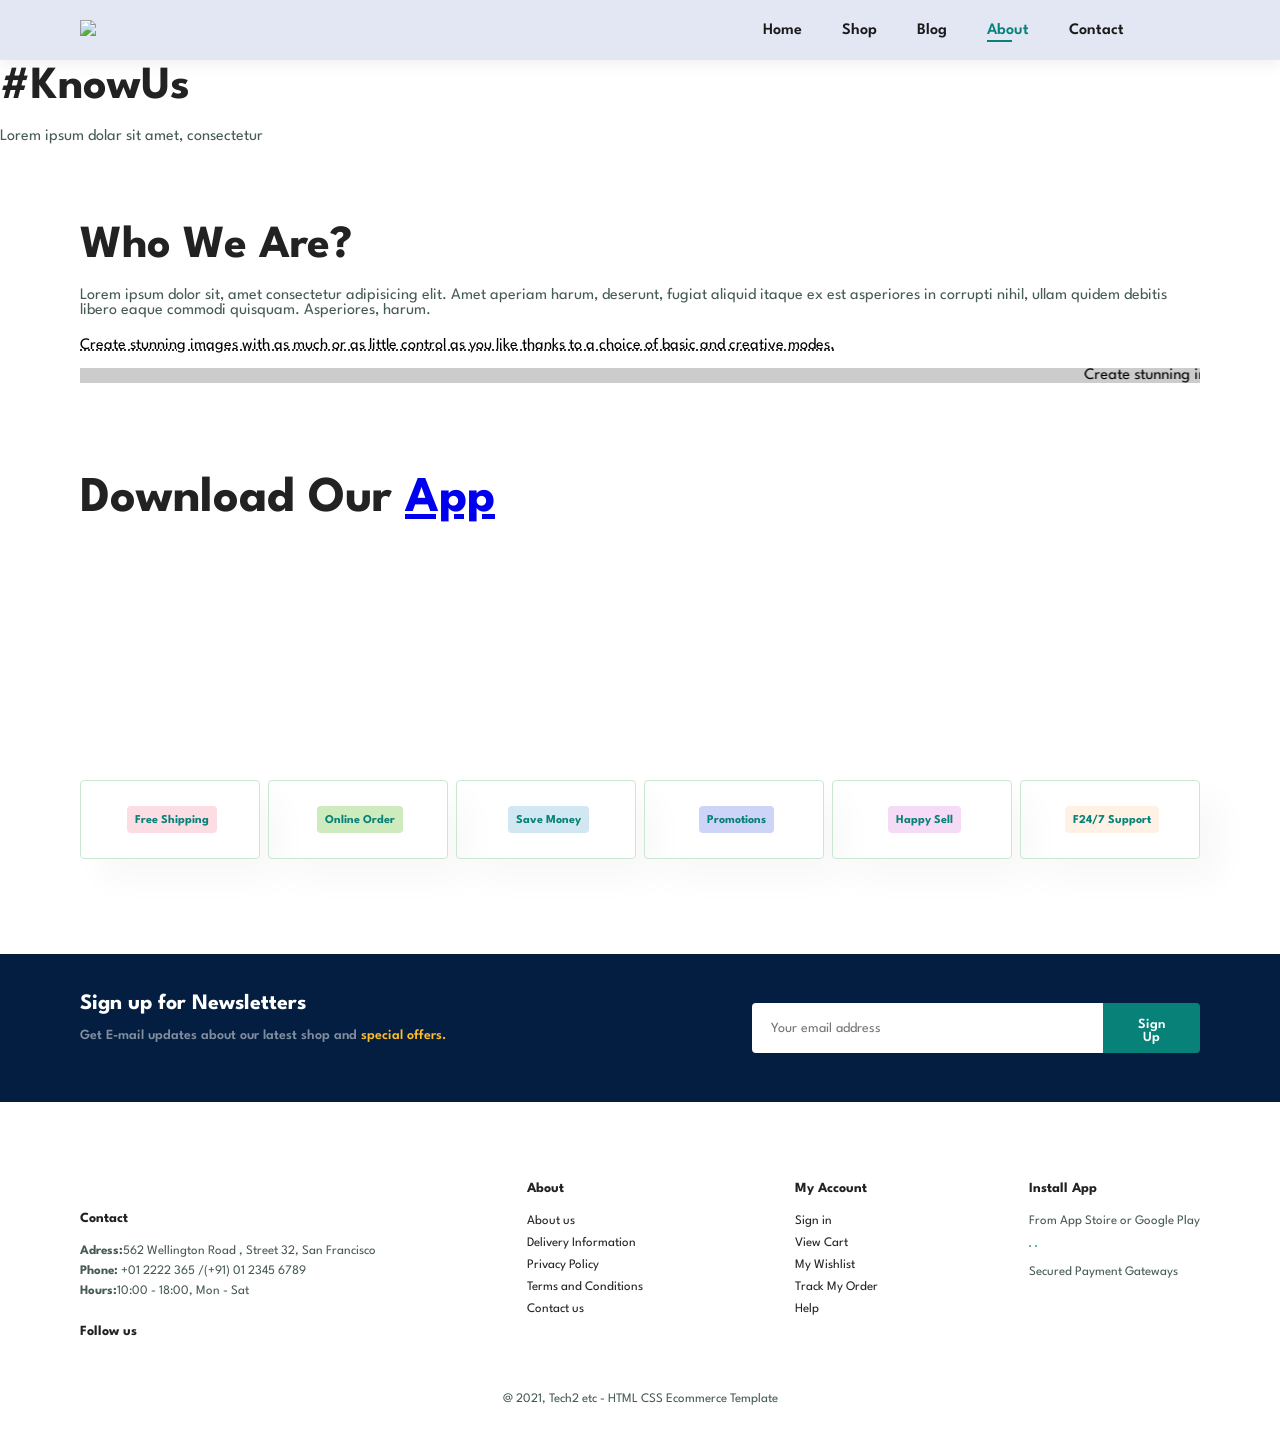
==== about.html @ 5644b1e0 "Add files via upload" ====
<!DOCTYPE html>
<html lang="en">
<head>
    <meta charset="UTF-8">
    <meta http-equiv="X-UA-Compatible" content="IE-edge">
    <meta name="viewport" content="width=device-width, initial-scale=1.0">
    <title>Ecommerce Platform</title>
    <link rel="stylesheet" href="https://use.fontawesome.com/releases/v5.15.4/css/all.css" />
    <link rel="stylesheet" href="style2.css">
</head>
<body>
    
    <section id="header">
        <a href="#"><img src="img/logo.png" class="logo"></a>

        <div>
            <ul id="navbar">
                <li><a href="index2.html">Home</a></li>
                <li><a href="shop.html">Shop</a></li>
                <li><a href="blog.html">Blog</a></li>
                <li><a class="active" href="about.html">About</a></li>
                <li><a href="contact.html">Contact</a></li>
                <li id="lg-bag"><a href="cart.html"><i class="far fa-shopping-bag"></i></a></li>
                <a href="#" id="close"><i class="far fa-times"></i></a>
            </ul>
        </div>

        <div id="mobile">
            <a href="cart.html"><i class="far fa-shopping-bag"></i></a>
            <i id="bar" class="fas fa-outdent"></i>
        </div>

    </section>

    <section id="page-header" class="about-header">
       
        <h2>#KnowUs</h2>
       
        <p>Lorem ipsum dolar sit amet, consectetur</p>
        
    </section>

    <section id="about-head" class="section-p1">
        <img src="img/about/a6.jpg" alt="">
        <div>
            <h2>Who We Are?</h2>
            <p>Lorem ipsum dolor sit, amet consectetur
                 adipisicing elit. Amet aperiam harum, 
                 deserunt, fugiat aliquid itaque ex est 
                 asperiores in corrupti nihil, ullam quidem 
                 debitis libero eaque commodi quisquam. 
                 Asperiores, harum.</p>
            <abbr title="">Create stunning images with as much or as little control as you 
                like thanks to a choice of basic and creative modes.</abbr>     
              <br><br>
              <marquee bgcolor="#ccc" loop="-1" scrollamount="5" width="100%">
                Create stunning images with as much or as little control as you
                 like thanks to a choice of basic and creative modes.
              </marquee>
        </div>
    </section>

    <section id="about-app" class="section-p1">
        <h1>Download Our <a href="#">App</a></h1>
        <div class="video">
            <video autoplay muted loop src="img/about/1.mp4"></video>
        </div>
    </section>

    <section id="feature" class="section-p1">
        <div class="fe-box">
            <img src="img/features/f1.png" alt="">
            <h6>Free Shipping</h6>
        </div>

        <div class="fe-box">
            <img src="img/features/f2.png" alt="">
            <h6>Online Order</h6>
        </div>

        <div class="fe-box">
            <img src="img/features/f3.png" alt="">
            <h6>Save Money</h6>
        </div>

        <div class="fe-box">
            <img src="img/features/f4.png" alt="">
            <h6>Promotions</h6>
        </div>

        <div class="fe-box">
            <img src="img/features/f5.png" alt="">
            <h6>Happy Sell</h6>
        </div>

        <div class="fe-box">
            <img src="img/features/f6.png" alt="">
            <h6>F24/7 Support</h6>
        </div>
    </section>

    <section id="newsletter" class="section-p1 section-m1">
        <div class="newstext">
            <h4>Sign up for Newsletters</h4>
            <p>Get E-mail updates about our latest shop and <span>special offers.</span></p>
        </div>
        <div class="form">
            <input type="text" placeholder="Your email address">
            <button class="normal">Sign Up</button>
        </div>
    </section>

    <footer class="section-p1">
        <div class="col">
            <img class="logo" src="img/logo.png" alt="">
            <h4>Contact</h4>
            <p><strong>Adress:</strong>562 Wellington Road , Street 32, San Francisco</p>  
            <p><strong>Phone:</strong> +01 2222 365 /(+91) 01 2345 6789</p>  
            <p><strong>Hours:</strong>10:00 - 18:00, Mon - Sat</p>
            <div class="follow">
               <h4>Follow us</h4>
               <div class="icon">
                <i class="fab-fa-facebook-f"></i>
                <i class="fab-fa-twitter"></i>
                <i class="fab-fa-instagram"></i>
                <i class="fab-fa-pinterest"></i>
                <i class="fab-fa-youtube"></i>
               </div>
            </div>  
        </div>

        <div class="col">
            <h4>About</h4>
            <a href="#">About us</a>
            <a href="#">Delivery Information</a>
            <a href="#">Privacy Policy</a>
            <a href="#">Terms and Conditions</a>
            <a href="#">Contact us</a>
        </div>

        <div class="col">
            <h4>My Account</h4>
            <a href="#">Sign in</a>
            <a href="#">View Cart</a>
            <a href="#">My Wishlist</a>
            <a href="#">Track My Order</a>
            <a href="#">Help</a>
        </div>

        <div class="col install">
            <h4>Install App</h4>
            <p>From App Stoire or Google Play</p>
            <div class="row">
                <img src="img/pay/app.jpg" alt="">
                <img src="img/pay/play.jpg" alt="">
            </div>
            <p>Secured Payment Gateways</p>
            <img src="img/pay/pay.png" alt="">
        </div>

        <div class="copyright">
            <p>@ 2021, Tech2 etc - HTML CSS Ecommerce Template</p>
        </div>
    </footer>



    <script src="script2.js"></script>
</body>
</html>
---- style2.css ----
@import url('https://fonts.googleapis.com/css2?family=Spartan:wght@100;200;300;400;500;600;700;800;900&display=swap');

*{
    margin: 0;
    padding: 0;
    box-sizing: border-box;
    font-family: 'spartan',sans-serif;
}

h1{
    font-size: 50px;
    line-height: 64px;
    color: #222;
}

h2{
    font-size: 46px;
    line-height: 54px;
    color: #222;
}

h4{
    font-size: 20px;
    color: #222;
}

h6{
    font-weight: 700;
    font-size: 12px;
}

p{
    font-size: 16px;
    color: #465b52;
    margin: 15px 0 20px 0;
}

.section-p1 {
    padding: 40px 80px;
}

.section-m1{
    margin: 40px 0;
}

button.normal{
    font-size: 14px;
    font-weight: 600;
    padding: 15px 30px;
    color: #000;
    background-color: #fff;
    border-radius: 4px;
    cursor: pointer;
    border: none;
    outline: none;
    transition: 0.2s;
}

button.white{
    font-size: 13px;
    font-weight: 600;
    padding: 11px 18px;
    color: #fff;
    background-color: transparent; 
    cursor: pointer;
    border: 1px solid #fff;
    outline: none;
    transition: 0.2s;
}

body{
    width: 100%;
}

#header{
    display: flex;
    align-items: center;
    justify-content: space-between;
    padding: 20px 80px;
    background-color: #E3E6F3;
    box-shadow: 0 5px 15px rgba(0, 0, 0, 0.06);
    z-index: 999;
    position: sticky;
    top: 0;
    left: 0;
}

#navbar{
    display: flex;
    align-items: center;
    justify-content: center;
}

#navbar li{
    list-style: none;
    padding: 0 20px;
    position: relative;
}

#navbar li a{
    text-decoration: none;
    font-size: 16px;
    font-weight: 600;
    color: #1a1a1a;
    transition: 0.3s ease;
}

#navbar li a:hover,
#navbar li a.active{
    color: #088178;
}

#navbar li a.active::after,
#navbar li a:hover::after
{
    content: "";
    width: 30%;
    height: 2px;
    background: #088178;
    position: absolute;
    bottom: -4px;
    left: 20px;
}

#mobile{
    display: none;
    align-items: center;
}

#close{
    display: none;
}


#hero{
    background-image: url("img/hero4.png");
    height: 90vh;
    width: 100%;
    background-size: cover;
    background-position: top 25% right 0;
    padding: 0 80px;
    display: flex;
    flex-direction: column;
    align-items: flex-start;
    justify-content: center;
}

#hero h4{
    padding-bottom: 15px;
}

#hero h1{
    color: #088178;
}

#hero button{
    background-image: url("img/button.png");
    background-color: transparent;
    color: #088178;
    border: 0;
    padding: 14px 80px 14px 65px;
    background-repeat: no-repeat;
    cursor: pointer;
    font-weight: 700;
    font-size: 15px;
}

#feature {
    display: flex;
    align-items: center;
    justify-content: space-between;
    flex-wrap: wrap;
}

#feature .fe-box{
    width: 180px;
    text-align: center;
    padding: 25px 15px;
    box-shadow: 20px 20px 34px rgba(0,0,0,0.03);
    border: 1px solid #cce7d0;
    border-radius: 4px;
    margin: 15px 0;
}

#feature .fe-box:hover{
    box-shadow: 10px 10px 54px rgba(70, 62, 221, 0.1);
}

#feature .fe-box img{
    width: 100%;
    margin-bottom: 10px;
}

#feature .fe-box h6{
    display: inline-block;
    padding: 9px 8px 6px 8px;
    line-height: 1;
    border-radius: 4px;
    color: #088178;
    background-color: #fddde4;
}

#feature .fe-box:nth-child(2) h6{
    background-color: #cdebbc;
}

#feature .fe-box:nth-child(3) h6{
    background-color: #d1e8f2;
}

#feature .fe-box:nth-child(4) h6{
    background-color: #cdd4f8;
}

#feature .fe-box:nth-child(5) h6{
    background-color: #f6dbf6;
}

#feature .fe-box:nth-child(6) h6{
    background-color: #fff2e5;
}

#product1{
    text-align: center;
}

#product1 .pro-container{
    display: flex;
    justify-content: space-between;
    padding-top: 20px;
    flex-wrap: wrap;
}

#product1 .pro{
    width: 23%;
    min-width: 250px;
    padding: 10px 12px;
    border: 1px solid #cce7d0;
    border-radius: 25px;
    cursor: pointer;
    box-shadow: 20px 20px 30px rgba(0, 0, 0, 0.02);
    margin: 15px 0;
    transition: 0.2s ease;
    position: relative;
}

#product1 .pro:hover{
    box-shadow: 20px 20px 30px rgba(0, 0, 0, 0.02);
}

#product1 .pro img{
    width: 100%;
    border-radius: 20px;
}

#product1 .pro .des{
    text-align: start;
    padding: 10px 0;
}

#product1 .pro .des span{
    color: #606063;
    font-size: 12px;
}

#product1 .pro .des h5{
    padding-top: 7px;
    color: #1a1a1a;
    font-size: 14px;
}

#product1 .pro .des i{
    font-size: 12px;
    color: rgb(243, 181, 25);
}

#product1 .pro .des h4{
    padding-top: 7px;
    font-size: 15px;
    font-weight: 700;
    color: #088178;
}

#product1 .pro .cart{
    width: 40px;
    height: 40px;
    line-height: 40px;
    border-radius: 50px;
    background-color: #e8f6ea;
    font-weight: 500;
    color: #088178;
    border: 1px solid #cce7d0;
    position: absolute;
    bottom: 20px;
    right: 10px;
}

#banner{
    display: flex;
    flex-direction: column;
    justify-content: center;
    align-items: center;
    text-align: center;
    background-image: url("img/banner/b2.jpg");
    width: 100%;
    height: 40vh;
    background-size: cover;
    background-position: center;
}

#banner h4{
    color: #fff;
    font-size: 16px;
}

#banner h2{
    color: #fff;
    font-size: 30px;
    padding: 10px 0;
}

#banner h2 span{
    color: #ef3636;
}

#banner button:hover{
    background: #088178;
    color: #fff; 
}

#sm-banner{
    display: flex;
    justify-content: space-between;
    flex-wrap: wrap;
}

#sm-banner .banner-box{
    display: flex;
    flex-direction: column;
    justify-content: center;
    align-items: flex-start;
    background-image: url("img/banner/b17.jpg");
    min-width: 580px;
    height: 50vh;
    background-size: cover;
    background-position: center;
    padding: 30px;
}

#sm-banner .banner-box2{
    background-image: url("img/banner/b10.jpg");
}

#sm-banner h4{
    color: #fff;
    font-size: 20px;
    font-weight: 300;
}

#sm-banner h2{
    color: #fff;
    font-size: 28px;
    font-weight: 800;
}

#sm-banner span{
    color: #fff;
    font-size: 14px;
    font-weight: 500;
    padding-bottom: 15px;
}

#sm-banner .banner-box:hover button{
    background: #088178;
    border: 1px solid #088178;
}

#banner3{
    display: flex;
    justify-content: space-between;
    flex-wrap: wrap;
    padding: 0 80px;
}

#banner3 .banner-box{
    display: flex;
    flex-direction: column;
    justify-content: center;
    align-items: flex-start;
    background-image: url("img/banner/b7.jpg");
    min-width: 30%;
    height: 30vh;
    background-size: cover;
    background-position: center;
    padding: 20px;
    margin-bottom: 20px;
}

#banner3 .banner-box2{
    background-image: url("img/banner/b4.jpg");
}

#banner3 .banner-box3{
    background-image: url("img/banner/b18.jpg");
}

#banner3 h2{
    color: #fff;
    font-weight: 900;
    font-size: 22px;
}

#banner3 h3{
    color: #ec544e;
    font-weight: 800;
    font-size: 15px;
}

#newsletter{
    display: flex;
    justify-content: space-between;
    flex-wrap: wrap;
    align-items: center;
    background-image: url(img/banner/b14.png);
    background-repeat: no-repeat;
    background-position: 20% 30%;
    background-color: #041e42;
}

#newsletter h4{
    font-size: 22px;
    font-weight: 700;
    color: #fff;
}

#newsletter p{
    font-size: 14px;
    font-weight: 600;
    color: #818ea0;
}

#newsletter p span{
    color: #ffbd27;
}

#newsletter .form{
    display: flex;
    width: 40%;
    height: 3.125rem; 
}

#newsletter input{
    height: 3.125rem;
    padding: 0 1.25em;
    font-size: 14px;
    width: 100%;
    border: 1px solid transparent;
    border-radius: 4px;
    outline: none;
    border-top-right-radius: 0;
    border-bottom-right-radius: 0;
}

#newsletter button{
    background-color: #088178;
    color: #fff;
    white-space: no wrap;
    border-top-left-radius: 0;
    border-bottom-left-radius: 0;
}

footer{
    display: flex;
    flex-wrap: wrap;
    justify-content: space-between;
}

footer .col{
    display: flex;
    flex-direction: column;
    align-items: flex-start;
    margin-bottom: 20px;
}

footer .logo{
   margin-bottom: 30px;
}

footer h4{
    font-size: 14px;
    padding-bottom: 20px;
}

footer p{
    font-size: 13px;
    margin: 0 0 8px 0;
}

footer a{
    font-size: 13px;
    text-decoration: none;
    color: #222;
    margin-bottom: 10px;
}

footer .follow{
    margin-top: 20px;
}

footer .follow i{
    color: #465b52;
    padding-right: 4px;
    cursor: pointer;
}

footer .install .row img{
    border: 1px solid#088178;
    border-radius: 6px;
}

footer .install img{
    margin: 10px 0 15px 0;
}

footer .follow i:hover,
footer a:hover{
    color: #088178;
}

footer .copyright{
    width: 100%;
    text-align: center;
}

@media(max-width:799px){
    #navbar {
        display: flex;
        flex-direction: column;
        align-items: flex-start;
        justify-content: flex-start;
        position: fixed;
        top: 0;
        right: -300px;
        height: 100vh;
        width: 300px;
        background-color: #E3E6F3;
        box-shadow: 0 40px 60px rgba(0, 0, 0, 0.1);
        padding: 80px 0 0 10px;
        transition: 0.3s;
    }
#navbar.active{
    right: 0px;
}
#navbar li{
    margin-bottom: 25px;
}
#mobile{
    display: flex;
    align-items: center;
}
#mobile i{
    color: #1a1a1a;
    font-size: 24px;
    padding-left: 20px;
}
#close{
    display: initial;
    position: absolute;
    top: 30px;
    left: 30px;
    color: #ac1f1f;
    font-size: 24px;
}
#lg-bag{
    display: none;
}
#hero{
        height: 70vh;
        padding: 0 80px;
        background-position: top 30% right 30%;
}
}
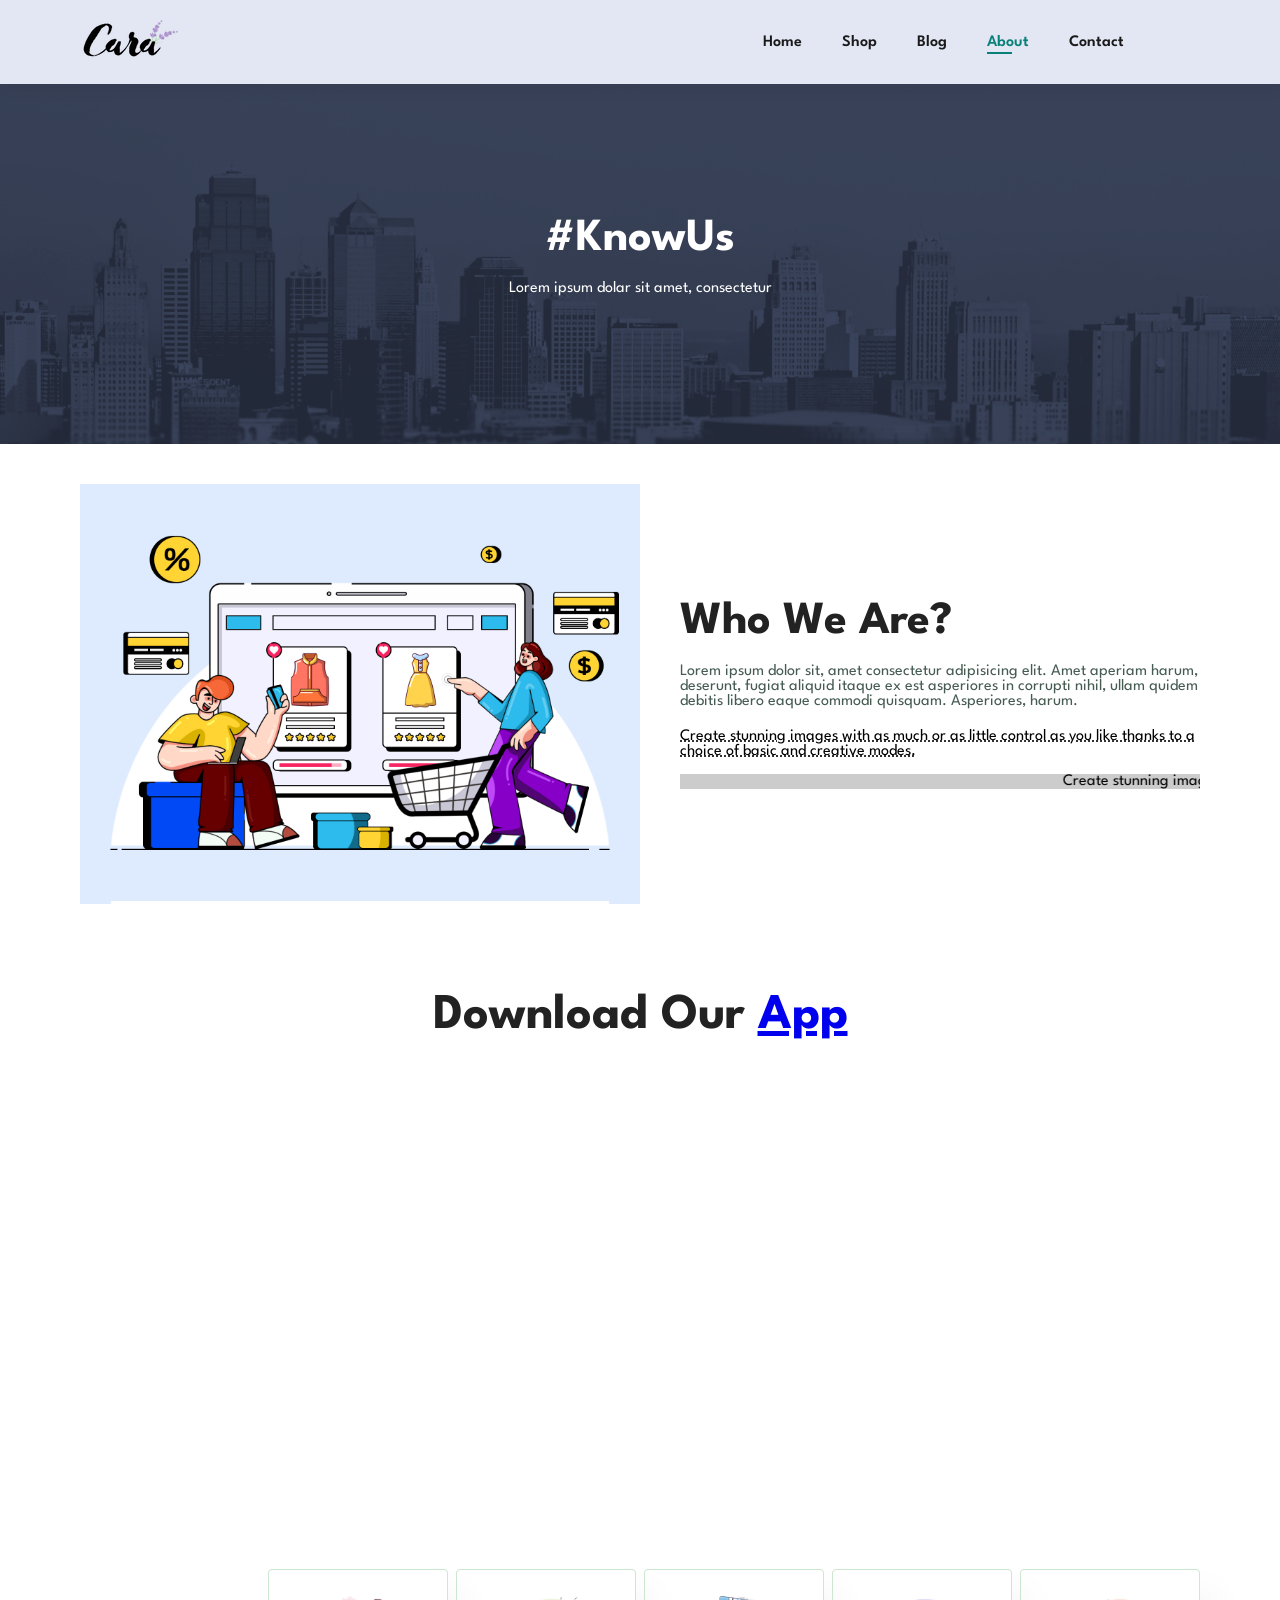
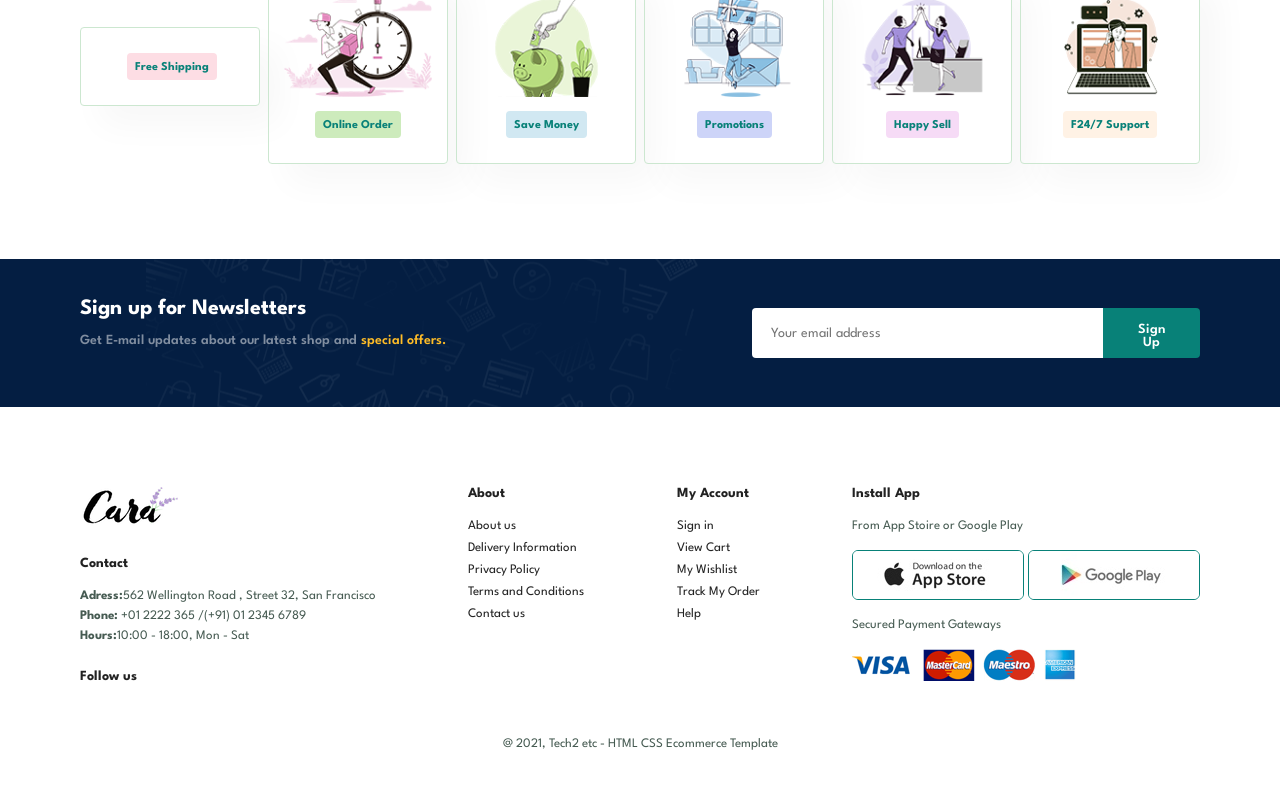
==== commit 220d07aa: "Uploading again" ====
--- a/about.html
+++ b/about.html
@@ -1,170 +1,170 @@
-<!DOCTYPE html>
-<html lang="en">
-<head>
-    <meta charset="UTF-8">
-    <meta http-equiv="X-UA-Compatible" content="IE-edge">
-    <meta name="viewport" content="width=device-width, initial-scale=1.0">
-    <title>Ecommerce Platform</title>
-    <link rel="stylesheet" href="https://use.fontawesome.com/releases/v5.15.4/css/all.css" />
-    <link rel="stylesheet" href="style2.css">
-</head>
-<body>
-    
-    <section id="header">
-        <a href="#"><img src="img/logo.png" class="logo"></a>
-
-        <div>
-            <ul id="navbar">
-                <li><a href="index2.html">Home</a></li>
-                <li><a href="shop.html">Shop</a></li>
-                <li><a href="blog.html">Blog</a></li>
-                <li><a class="active" href="about.html">About</a></li>
-                <li><a href="contact.html">Contact</a></li>
-                <li id="lg-bag"><a href="cart.html"><i class="far fa-shopping-bag"></i></a></li>
-                <a href="#" id="close"><i class="far fa-times"></i></a>
-            </ul>
-        </div>
-
-        <div id="mobile">
-            <a href="cart.html"><i class="far fa-shopping-bag"></i></a>
-            <i id="bar" class="fas fa-outdent"></i>
-        </div>
-
-    </section>
-
-    <section id="page-header" class="about-header">
-       
-        <h2>#KnowUs</h2>
-       
-        <p>Lorem ipsum dolar sit amet, consectetur</p>
-        
-    </section>
-
-    <section id="about-head" class="section-p1">
-        <img src="img/about/a6.jpg" alt="">
-        <div>
-            <h2>Who We Are?</h2>
-            <p>Lorem ipsum dolor sit, amet consectetur
-                 adipisicing elit. Amet aperiam harum, 
-                 deserunt, fugiat aliquid itaque ex est 
-                 asperiores in corrupti nihil, ullam quidem 
-                 debitis libero eaque commodi quisquam. 
-                 Asperiores, harum.</p>
-            <abbr title="">Create stunning images with as much or as little control as you 
-                like thanks to a choice of basic and creative modes.</abbr>     
-              <br><br>
-              <marquee bgcolor="#ccc" loop="-1" scrollamount="5" width="100%">
-                Create stunning images with as much or as little control as you
-                 like thanks to a choice of basic and creative modes.
-              </marquee>
-        </div>
-    </section>
-
-    <section id="about-app" class="section-p1">
-        <h1>Download Our <a href="#">App</a></h1>
-        <div class="video">
-            <video autoplay muted loop src="img/about/1.mp4"></video>
-        </div>
-    </section>
-
-    <section id="feature" class="section-p1">
-        <div class="fe-box">
-            <img src="img/features/f1.png" alt="">
-            <h6>Free Shipping</h6>
-        </div>
-
-        <div class="fe-box">
-            <img src="img/features/f2.png" alt="">
-            <h6>Online Order</h6>
-        </div>
-
-        <div class="fe-box">
-            <img src="img/features/f3.png" alt="">
-            <h6>Save Money</h6>
-        </div>
-
-        <div class="fe-box">
-            <img src="img/features/f4.png" alt="">
-            <h6>Promotions</h6>
-        </div>
-
-        <div class="fe-box">
-            <img src="img/features/f5.png" alt="">
-            <h6>Happy Sell</h6>
-        </div>
-
-        <div class="fe-box">
-            <img src="img/features/f6.png" alt="">
-            <h6>F24/7 Support</h6>
-        </div>
-    </section>
-
-    <section id="newsletter" class="section-p1 section-m1">
-        <div class="newstext">
-            <h4>Sign up for Newsletters</h4>
-            <p>Get E-mail updates about our latest shop and <span>special offers.</span></p>
-        </div>
-        <div class="form">
-            <input type="text" placeholder="Your email address">
-            <button class="normal">Sign Up</button>
-        </div>
-    </section>
-
-    <footer class="section-p1">
-        <div class="col">
-            <img class="logo" src="img/logo.png" alt="">
-            <h4>Contact</h4>
-            <p><strong>Adress:</strong>562 Wellington Road , Street 32, San Francisco</p>  
-            <p><strong>Phone:</strong> +01 2222 365 /(+91) 01 2345 6789</p>  
-            <p><strong>Hours:</strong>10:00 - 18:00, Mon - Sat</p>
-            <div class="follow">
-               <h4>Follow us</h4>
-               <div class="icon">
-                <i class="fab-fa-facebook-f"></i>
-                <i class="fab-fa-twitter"></i>
-                <i class="fab-fa-instagram"></i>
-                <i class="fab-fa-pinterest"></i>
-                <i class="fab-fa-youtube"></i>
-               </div>
-            </div>  
-        </div>
-
-        <div class="col">
-            <h4>About</h4>
-            <a href="#">About us</a>
-            <a href="#">Delivery Information</a>
-            <a href="#">Privacy Policy</a>
-            <a href="#">Terms and Conditions</a>
-            <a href="#">Contact us</a>
-        </div>
-
-        <div class="col">
-            <h4>My Account</h4>
-            <a href="#">Sign in</a>
-            <a href="#">View Cart</a>
-            <a href="#">My Wishlist</a>
-            <a href="#">Track My Order</a>
-            <a href="#">Help</a>
-        </div>
-
-        <div class="col install">
-            <h4>Install App</h4>
-            <p>From App Stoire or Google Play</p>
-            <div class="row">
-                <img src="img/pay/app.jpg" alt="">
-                <img src="img/pay/play.jpg" alt="">
-            </div>
-            <p>Secured Payment Gateways</p>
-            <img src="img/pay/pay.png" alt="">
-        </div>
-
-        <div class="copyright">
-            <p>@ 2021, Tech2 etc - HTML CSS Ecommerce Template</p>
-        </div>
-    </footer>
-
-
-
-    <script src="script2.js"></script>
-</body>
+<!DOCTYPE html>
+<html lang="en">
+<head>
+    <meta charset="UTF-8">
+    <meta http-equiv="X-UA-Compatible" content="IE-edge">
+    <meta name="viewport" content="width=device-width, initial-scale=1.0">
+    <title>Ecommerce Platform</title>
+    <link rel="stylesheet" href="https://use.fontawesome.com/releases/v5.15.4/css/all.css" />
+    <link rel="stylesheet" href="style2.css">
+</head>
+<body>
+    
+    <section id="header">
+        <a href="#"><img src="img/logo.png" class="logo"></a>
+
+        <div>
+            <ul id="navbar">
+                <li><a href="index.html">Home</a></li>
+                <li><a href="shop.html">Shop</a></li>
+                <li><a href="blog.html">Blog</a></li>
+                <li><a class="active" href="about.html">About</a></li>
+                <li><a href="contact.html">Contact</a></li>
+                <li id="lg-bag"><a href="cart.html"><i class="far fa-shopping-bag"></i></a></li>
+                <a href="#" id="close"><i class="far fa-times"></i></a>
+            </ul>
+        </div>
+
+        <div id="mobile">
+            <a href="cart.html"><i class="far fa-shopping-bag"></i></a>
+            <i id="bar" class="fas fa-outdent"></i>
+        </div>
+
+    </section>
+
+    <section id="page-header" class="about-header">
+       
+        <h2>#KnowUs</h2>
+       
+        <p>Lorem ipsum dolar sit amet, consectetur</p>
+        
+    </section>
+
+    <section id="about-head" class="section-p1">
+        <img src="img/a6.jpg" alt="">
+        <div>
+            <h2>Who We Are?</h2>
+            <p>Lorem ipsum dolor sit, amet consectetur
+                 adipisicing elit. Amet aperiam harum, 
+                 deserunt, fugiat aliquid itaque ex est 
+                 asperiores in corrupti nihil, ullam quidem 
+                 debitis libero eaque commodi quisquam. 
+                 Asperiores, harum.</p>
+            <abbr title="">Create stunning images with as much or as little control as you 
+                like thanks to a choice of basic and creative modes.</abbr>     
+              <br><br>
+              <marquee bgcolor="#ccc" loop="-1" scrollamount="5" width="100%">
+                Create stunning images with as much or as little control as you
+                 like thanks to a choice of basic and creative modes.
+              </marquee>
+        </div>
+    </section>
+
+    <section id="about-app" class="section-p1">
+        <h1>Download Our <a href="#">App</a></h1>
+        <div class="video">
+            <video autoplay muted loop src="img/1.mp4"></video>
+        </div>
+    </section>
+
+    <section id="feature" class="section-p1">
+        <div class="fe-box">
+            <img src="img/f1.png" alt="">
+            <h6>Free Shipping</h6>
+        </div>
+
+        <div class="fe-box">
+            <img src="img/f2.png" alt="">
+            <h6>Online Order</h6>
+        </div>
+
+        <div class="fe-box">
+            <img src="img/f3.png" alt="">
+            <h6>Save Money</h6>
+        </div>
+
+        <div class="fe-box">
+            <img src="img/f4.png" alt="">
+            <h6>Promotions</h6>
+        </div>
+
+        <div class="fe-box">
+            <img src="img/f5.png" alt="">
+            <h6>Happy Sell</h6>
+        </div>
+
+        <div class="fe-box">
+            <img src="img/f6.png" alt="">
+            <h6>F24/7 Support</h6>
+        </div>
+    </section>
+
+    <section id="newsletter" class="section-p1 section-m1">
+        <div class="newstext">
+            <h4>Sign up for Newsletters</h4>
+            <p>Get E-mail updates about our latest shop and <span>special offers.</span></p>
+        </div>
+        <div class="form">
+            <input type="text" placeholder="Your email address">
+            <button class="normal">Sign Up</button>
+        </div>
+    </section>
+
+    <footer class="section-p1">
+        <div class="col">
+            <img class="logo" src="img/logo.png" alt="">
+            <h4>Contact</h4>
+            <p><strong>Adress:</strong>562 Wellington Road , Street 32, San Francisco</p>  
+            <p><strong>Phone:</strong> +01 2222 365 /(+91) 01 2345 6789</p>  
+            <p><strong>Hours:</strong>10:00 - 18:00, Mon - Sat</p>
+            <div class="follow">
+               <h4>Follow us</h4>
+               <div class="icon">
+                <i class="fab-fa-facebook-f"></i>
+                <i class="fab-fa-twitter"></i>
+                <i class="fab-fa-instagram"></i>
+                <i class="fab-fa-pinterest"></i>
+                <i class="fab-fa-youtube"></i>
+               </div>
+            </div>  
+        </div>
+
+        <div class="col">
+            <h4>About</h4>
+            <a href="#">About us</a>
+            <a href="#">Delivery Information</a>
+            <a href="#">Privacy Policy</a>
+            <a href="#">Terms and Conditions</a>
+            <a href="#">Contact us</a>
+        </div>
+
+        <div class="col">
+            <h4>My Account</h4>
+            <a href="#">Sign in</a>
+            <a href="#">View Cart</a>
+            <a href="#">My Wishlist</a>
+            <a href="#">Track My Order</a>
+            <a href="#">Help</a>
+        </div>
+
+        <div class="col install">
+            <h4>Install App</h4>
+            <p>From App Stoire or Google Play</p>
+            <div class="row">
+                <img src="img/app.jpg" alt="">
+                <img src="img/play.jpg" alt="">
+            </div>
+            <p>Secured Payment Gateways</p>
+            <img src="img/pay.png" alt="">
+        </div>
+
+        <div class="copyright">
+            <p>@ 2021, Tech2 etc - HTML CSS Ecommerce Template</p>
+        </div>
+    </footer>
+
+
+
+    <script src="script2.js"></script>
+</body>
 </html>
--- a/style2.css
+++ b/style2.css
@@ -1,598 +1,1578 @@
-@import url('https://fonts.googleapis.com/css2?family=Spartan:wght@100;200;300;400;500;600;700;800;900&display=swap');
-
-*{
-    margin: 0;
-    padding: 0;
-    box-sizing: border-box;
-    font-family: 'spartan',sans-serif;
-}
-
-h1{
-    font-size: 50px;
-    line-height: 64px;
-    color: #222;
-}
-
-h2{
-    font-size: 46px;
-    line-height: 54px;
-    color: #222;
-}
-
-h4{
-    font-size: 20px;
-    color: #222;
-}
-
-h6{
-    font-weight: 700;
-    font-size: 12px;
-}
-
-p{
-    font-size: 16px;
-    color: #465b52;
-    margin: 15px 0 20px 0;
-}
-
-.section-p1 {
-    padding: 40px 80px;
-}
-
-.section-m1{
-    margin: 40px 0;
-}
-
-button.normal{
-    font-size: 14px;
-    font-weight: 600;
-    padding: 15px 30px;
-    color: #000;
-    background-color: #fff;
-    border-radius: 4px;
-    cursor: pointer;
-    border: none;
-    outline: none;
-    transition: 0.2s;
-}
-
-button.white{
-    font-size: 13px;
-    font-weight: 600;
-    padding: 11px 18px;
-    color: #fff;
-    background-color: transparent; 
-    cursor: pointer;
-    border: 1px solid #fff;
-    outline: none;
-    transition: 0.2s;
-}
-
-body{
-    width: 100%;
-}
-
-#header{
-    display: flex;
-    align-items: center;
-    justify-content: space-between;
-    padding: 20px 80px;
-    background-color: #E3E6F3;
-    box-shadow: 0 5px 15px rgba(0, 0, 0, 0.06);
-    z-index: 999;
-    position: sticky;
-    top: 0;
-    left: 0;
-}
-
-#navbar{
-    display: flex;
-    align-items: center;
-    justify-content: center;
-}
-
-#navbar li{
-    list-style: none;
-    padding: 0 20px;
-    position: relative;
-}
-
-#navbar li a{
-    text-decoration: none;
-    font-size: 16px;
-    font-weight: 600;
-    color: #1a1a1a;
-    transition: 0.3s ease;
-}
-
-#navbar li a:hover,
-#navbar li a.active{
-    color: #088178;
-}
-
-#navbar li a.active::after,
-#navbar li a:hover::after
-{
-    content: "";
-    width: 30%;
-    height: 2px;
-    background: #088178;
-    position: absolute;
-    bottom: -4px;
-    left: 20px;
-}
-
-#mobile{
-    display: none;
-    align-items: center;
-}
-
-#close{
-    display: none;
-}
-
-
-#hero{
-    background-image: url("img/hero4.png");
-    height: 90vh;
-    width: 100%;
-    background-size: cover;
-    background-position: top 25% right 0;
-    padding: 0 80px;
-    display: flex;
-    flex-direction: column;
-    align-items: flex-start;
-    justify-content: center;
-}
-
-#hero h4{
-    padding-bottom: 15px;
-}
-
-#hero h1{
-    color: #088178;
-}
-
-#hero button{
-    background-image: url("img/button.png");
-    background-color: transparent;
-    color: #088178;
-    border: 0;
-    padding: 14px 80px 14px 65px;
-    background-repeat: no-repeat;
-    cursor: pointer;
-    font-weight: 700;
-    font-size: 15px;
-}
-
-#feature {
-    display: flex;
-    align-items: center;
-    justify-content: space-between;
-    flex-wrap: wrap;
-}
-
-#feature .fe-box{
-    width: 180px;
-    text-align: center;
-    padding: 25px 15px;
-    box-shadow: 20px 20px 34px rgba(0,0,0,0.03);
-    border: 1px solid #cce7d0;
-    border-radius: 4px;
-    margin: 15px 0;
-}
-
-#feature .fe-box:hover{
-    box-shadow: 10px 10px 54px rgba(70, 62, 221, 0.1);
-}
-
-#feature .fe-box img{
-    width: 100%;
-    margin-bottom: 10px;
-}
-
-#feature .fe-box h6{
-    display: inline-block;
-    padding: 9px 8px 6px 8px;
-    line-height: 1;
-    border-radius: 4px;
-    color: #088178;
-    background-color: #fddde4;
-}
-
-#feature .fe-box:nth-child(2) h6{
-    background-color: #cdebbc;
-}
-
-#feature .fe-box:nth-child(3) h6{
-    background-color: #d1e8f2;
-}
-
-#feature .fe-box:nth-child(4) h6{
-    background-color: #cdd4f8;
-}
-
-#feature .fe-box:nth-child(5) h6{
-    background-color: #f6dbf6;
-}
-
-#feature .fe-box:nth-child(6) h6{
-    background-color: #fff2e5;
-}
-
-#product1{
-    text-align: center;
-}
-
-#product1 .pro-container{
-    display: flex;
-    justify-content: space-between;
-    padding-top: 20px;
-    flex-wrap: wrap;
-}
-
-#product1 .pro{
-    width: 23%;
-    min-width: 250px;
-    padding: 10px 12px;
-    border: 1px solid #cce7d0;
-    border-radius: 25px;
-    cursor: pointer;
-    box-shadow: 20px 20px 30px rgba(0, 0, 0, 0.02);
-    margin: 15px 0;
-    transition: 0.2s ease;
-    position: relative;
-}
-
-#product1 .pro:hover{
-    box-shadow: 20px 20px 30px rgba(0, 0, 0, 0.02);
-}
-
-#product1 .pro img{
-    width: 100%;
-    border-radius: 20px;
-}
-
-#product1 .pro .des{
-    text-align: start;
-    padding: 10px 0;
-}
-
-#product1 .pro .des span{
-    color: #606063;
-    font-size: 12px;
-}
-
-#product1 .pro .des h5{
-    padding-top: 7px;
-    color: #1a1a1a;
-    font-size: 14px;
-}
-
-#product1 .pro .des i{
-    font-size: 12px;
-    color: rgb(243, 181, 25);
-}
-
-#product1 .pro .des h4{
-    padding-top: 7px;
-    font-size: 15px;
-    font-weight: 700;
-    color: #088178;
-}
-
-#product1 .pro .cart{
-    width: 40px;
-    height: 40px;
-    line-height: 40px;
-    border-radius: 50px;
-    background-color: #e8f6ea;
-    font-weight: 500;
-    color: #088178;
-    border: 1px solid #cce7d0;
-    position: absolute;
-    bottom: 20px;
-    right: 10px;
-}
-
-#banner{
-    display: flex;
-    flex-direction: column;
-    justify-content: center;
-    align-items: center;
-    text-align: center;
-    background-image: url("img/banner/b2.jpg");
-    width: 100%;
-    height: 40vh;
-    background-size: cover;
-    background-position: center;
-}
-
-#banner h4{
-    color: #fff;
-    font-size: 16px;
-}
-
-#banner h2{
-    color: #fff;
-    font-size: 30px;
-    padding: 10px 0;
-}
-
-#banner h2 span{
-    color: #ef3636;
-}
-
-#banner button:hover{
-    background: #088178;
-    color: #fff; 
-}
-
-#sm-banner{
-    display: flex;
-    justify-content: space-between;
-    flex-wrap: wrap;
-}
-
-#sm-banner .banner-box{
-    display: flex;
-    flex-direction: column;
-    justify-content: center;
-    align-items: flex-start;
-    background-image: url("img/banner/b17.jpg");
-    min-width: 580px;
-    height: 50vh;
-    background-size: cover;
-    background-position: center;
-    padding: 30px;
-}
-
-#sm-banner .banner-box2{
-    background-image: url("img/banner/b10.jpg");
-}
-
-#sm-banner h4{
-    color: #fff;
-    font-size: 20px;
-    font-weight: 300;
-}
-
-#sm-banner h2{
-    color: #fff;
-    font-size: 28px;
-    font-weight: 800;
-}
-
-#sm-banner span{
-    color: #fff;
-    font-size: 14px;
-    font-weight: 500;
-    padding-bottom: 15px;
-}
-
-#sm-banner .banner-box:hover button{
-    background: #088178;
-    border: 1px solid #088178;
-}
-
-#banner3{
-    display: flex;
-    justify-content: space-between;
-    flex-wrap: wrap;
-    padding: 0 80px;
-}
-
-#banner3 .banner-box{
-    display: flex;
-    flex-direction: column;
-    justify-content: center;
-    align-items: flex-start;
-    background-image: url("img/banner/b7.jpg");
-    min-width: 30%;
-    height: 30vh;
-    background-size: cover;
-    background-position: center;
-    padding: 20px;
-    margin-bottom: 20px;
-}
-
-#banner3 .banner-box2{
-    background-image: url("img/banner/b4.jpg");
-}
-
-#banner3 .banner-box3{
-    background-image: url("img/banner/b18.jpg");
-}
-
-#banner3 h2{
-    color: #fff;
-    font-weight: 900;
-    font-size: 22px;
-}
-
-#banner3 h3{
-    color: #ec544e;
-    font-weight: 800;
-    font-size: 15px;
-}
-
-#newsletter{
-    display: flex;
-    justify-content: space-between;
-    flex-wrap: wrap;
-    align-items: center;
-    background-image: url(img/banner/b14.png);
-    background-repeat: no-repeat;
-    background-position: 20% 30%;
-    background-color: #041e42;
-}
-
-#newsletter h4{
-    font-size: 22px;
-    font-weight: 700;
-    color: #fff;
-}
-
-#newsletter p{
-    font-size: 14px;
-    font-weight: 600;
-    color: #818ea0;
-}
-
-#newsletter p span{
-    color: #ffbd27;
-}
-
-#newsletter .form{
-    display: flex;
-    width: 40%;
-    height: 3.125rem; 
-}
-
-#newsletter input{
-    height: 3.125rem;
-    padding: 0 1.25em;
-    font-size: 14px;
-    width: 100%;
-    border: 1px solid transparent;
-    border-radius: 4px;
-    outline: none;
-    border-top-right-radius: 0;
-    border-bottom-right-radius: 0;
-}
-
-#newsletter button{
-    background-color: #088178;
-    color: #fff;
-    white-space: no wrap;
-    border-top-left-radius: 0;
-    border-bottom-left-radius: 0;
-}
-
-footer{
-    display: flex;
-    flex-wrap: wrap;
-    justify-content: space-between;
-}
-
-footer .col{
-    display: flex;
-    flex-direction: column;
-    align-items: flex-start;
-    margin-bottom: 20px;
-}
-
-footer .logo{
-   margin-bottom: 30px;
-}
-
-footer h4{
-    font-size: 14px;
-    padding-bottom: 20px;
-}
-
-footer p{
-    font-size: 13px;
-    margin: 0 0 8px 0;
-}
-
-footer a{
-    font-size: 13px;
-    text-decoration: none;
-    color: #222;
-    margin-bottom: 10px;
-}
-
-footer .follow{
-    margin-top: 20px;
-}
-
-footer .follow i{
-    color: #465b52;
-    padding-right: 4px;
-    cursor: pointer;
-}
-
-footer .install .row img{
-    border: 1px solid#088178;
-    border-radius: 6px;
-}
-
-footer .install img{
-    margin: 10px 0 15px 0;
-}
-
-footer .follow i:hover,
-footer a:hover{
-    color: #088178;
-}
-
-footer .copyright{
-    width: 100%;
-    text-align: center;
-}
-
-@media(max-width:799px){
-    #navbar {
-        display: flex;
-        flex-direction: column;
-        align-items: flex-start;
-        justify-content: flex-start;
-        position: fixed;
-        top: 0;
-        right: -300px;
-        height: 100vh;
-        width: 300px;
-        background-color: #E3E6F3;
-        box-shadow: 0 40px 60px rgba(0, 0, 0, 0.1);
-        padding: 80px 0 0 10px;
-        transition: 0.3s;
-    }
-#navbar.active{
-    right: 0px;
-}
-#navbar li{
-    margin-bottom: 25px;
-}
-#mobile{
-    display: flex;
-    align-items: center;
-}
-#mobile i{
-    color: #1a1a1a;
-    font-size: 24px;
-    padding-left: 20px;
-}
-#close{
-    display: initial;
-    position: absolute;
-    top: 30px;
-    left: 30px;
-    color: #ac1f1f;
-    font-size: 24px;
-}
-#lg-bag{
-    display: none;
-}
-#hero{
-        height: 70vh;
-        padding: 0 80px;
-        background-position: top 30% right 30%;
-}
-}
-
-
-
-
-
-
-
-
-
-
-
-
-
-
-
-
+@import url('https://fonts.googleapis.com/css2?family=Spartan:wght@100;200;300;400;500;600;700;800;900&display=swap');
+
+
+
+*{
+    margin: 0;
+    padding: 0;
+    box-sizing: border-box;
+    font-family: 'spartan',sans-serif;
+}
+
+h1{
+    font-size: 50px;
+    line-height: 64px;
+    color: #222;
+}
+
+h2{
+    font-size: 46px;
+    line-height: 54px;
+    color: #222;
+}
+
+h4{
+    font-size: 20px;
+    color: #222;
+}
+
+h6{
+    font-weight: 700;
+    font-size: 12px;
+}
+
+p{
+    font-size: 16px;
+    color: #465b52;
+    margin: 15px 0 20px 0;
+}
+
+.section-p1 {
+    padding: 40px 80px;
+}
+
+.section-m1{
+    margin: 40px 0;
+}
+
+button.normal{
+    font-size: 14px;
+    font-weight: 600;
+    padding: 15px 30px;
+    color: #000;
+    background-color: #fff;
+    border-radius: 4px;
+    cursor: pointer;
+    border: none;
+    outline: none;
+    transition: 0.2s;
+}
+
+button.white{
+    font-size: 13px;
+    font-weight: 600;
+    padding: 11px 18px;
+    color: #fff;
+    background-color: transparent; 
+    cursor: pointer;
+    border: 1px solid #fff;
+    outline: none;
+    transition: 0.2s;
+}
+
+body{
+    width: 100%;
+}
+
+#header{
+    display: flex;
+    align-items: center;
+    justify-content: space-between;
+    padding: 20px 80px;
+    background-color: #E3E6F3;
+    box-shadow: 0 5px 15px rgba(0, 0, 0, 0.06);
+    z-index: 999;
+    position: sticky;
+    top: 0;
+    left: 0;
+}
+
+#navbar{
+    display: flex;
+    align-items: center;
+    justify-content: center;
+}
+
+#navbar li{
+    list-style: none;
+    padding: 0 20px;
+    position: relative;
+}
+
+#navbar li a{
+    text-decoration: none;
+    font-size: 16px;
+    font-weight: 600;
+    color: #1a1a1a;
+    transition: 0.3s ease;
+}
+
+#navbar li a:hover,
+#navbar li a.active{
+    color: #088178;
+}
+
+#navbar li a.active::after,
+#navbar li a:hover::after
+{
+    content: "";
+    width: 30%;
+    height: 2px;
+    background: #088178;
+    position: absolute;
+    bottom: -4px;
+    left: 20px;
+}
+
+#mobile{
+    display: none;
+    align-items: center;
+}
+
+#close{
+    display: none;
+}
+
+
+#hero{
+    background-image: url("img/hero4.png");
+    height: 90vh;
+    width: 100%;
+    background-size: cover;
+    background-position: top 25% right 0;
+    padding: 0 80px;
+    display: flex;
+    flex-direction: column;
+    align-items: flex-start;
+    justify-content: center;
+}
+
+#hero h4{
+    padding-bottom: 15px;
+}
+
+#hero h1{
+    color: #088178;
+}
+
+#hero button{
+    background-image: url("img/button.png");
+    background-color: transparent;
+    color: #088178;
+    border: 0;
+    padding: 14px 80px 14px 65px;
+    background-repeat: no-repeat;
+    cursor: pointer;
+    font-weight: 700;
+    font-size: 15px;
+}
+
+#feature {
+    display: flex;
+    align-items: center;
+    justify-content: space-between;
+    flex-wrap: wrap;
+}
+
+#feature .fe-box{
+    width: 180px;
+    text-align: center;
+    padding: 25px 15px;
+    box-shadow: 20px 20px 34px rgba(0,0,0,0.03);
+    border: 1px solid #cce7d0;
+    border-radius: 4px;
+    margin: 15px 0;
+}
+
+#feature .fe-box:hover{
+    box-shadow: 10px 10px 54px rgba(70, 62, 221, 0.1);
+}
+
+#feature .fe-box img{
+    width: 100%;
+    margin-bottom: 10px;
+}
+
+#feature .fe-box h6{
+    display: inline-block;
+    padding: 9px 8px 6px 8px;
+    line-height: 1;
+    border-radius: 4px;
+    color: #088178;
+    background-color: #fddde4;
+}
+
+#feature .fe-box:nth-child(2) h6{
+    background-color: #cdebbc;
+}
+
+#feature .fe-box:nth-child(3) h6{
+    background-color: #d1e8f2;
+}
+
+#feature .fe-box:nth-child(4) h6{
+    background-color: #cdd4f8;
+}
+
+#feature .fe-box:nth-child(5) h6{
+    background-color: #f6dbf6;
+}
+
+#feature .fe-box:nth-child(6) h6{
+    background-color: #fff2e5;
+}
+
+#product1{
+    text-align: center;
+}
+
+#product1 .pro-container{
+    display: flex;
+    justify-content: space-between;
+    padding-top: 20px;
+    flex-wrap: wrap;
+}
+
+#product1 .pro{
+    width: 23%;
+    min-width: 250px;
+    padding: 10px 12px;
+    border: 1px solid #cce7d0;
+    border-radius: 25px;
+    cursor: pointer;
+    box-shadow: 20px 20px 30px rgba(0, 0, 0, 0.02);
+    margin: 15px 0;
+    transition: 0.2s ease;
+    position: relative;
+}
+
+#product1 .pro:hover{
+    box-shadow: 20px 20px 30px rgba(0, 0, 0, 0.02);
+}
+
+#product1 .pro img{
+    width: 100%;
+    border-radius: 20px;
+}
+
+#product1 .pro .des{
+    text-align: start;
+    padding: 10px 0;
+}
+
+#product1 .pro .des span{
+    color: #606063;
+    font-size: 12px;
+}
+
+#product1 .pro .des h5{
+    padding-top: 7px;
+    color: #1a1a1a;
+    font-size: 14px;
+}
+
+#product1 .pro .des i{
+    font-size: 12px;
+    color: rgb(243, 181, 25);
+}
+
+#product1 .pro .des h4{
+    padding-top: 7px;
+    font-size: 15px;
+    font-weight: 700;
+    color: #088178;
+}
+
+#product1 .pro .cart{
+    width: 40px;
+    height: 40px;
+    line-height: 40px;
+    border-radius: 50px;
+    background-color: #e8f6ea;
+    font-weight: 500;
+    color: #088178;
+    border: 1px solid #cce7d0;
+    position: absolute;
+    bottom: 20px;
+    right: 10px;
+}
+
+#banner{
+    display: flex;
+    flex-direction: column;
+    justify-content: center;
+    align-items: center;
+    text-align: center;
+    background-image: url("img/b2.jpg");
+    width: 100%;
+    height: 40vh;
+    background-size: cover;
+    background-position: center;
+}
+
+#banner h4{
+    color: #fff;
+    font-size: 16px;
+}
+
+#banner h2{
+    color: #fff;
+    font-size: 30px;
+    padding: 10px 0;
+}
+
+#banner h2 span{
+    color: #ef3636;
+}
+
+#banner button:hover{
+    background: #088178;
+    color: #fff; 
+}
+
+#sm-banner{
+    display: flex;
+    justify-content: space-between;
+    flex-wrap: wrap;
+}
+
+#sm-banner .banner-box{
+    display: flex;
+    flex-direction: column;
+    justify-content: center;
+    align-items: flex-start;
+    background-image: url("img/b17.jpg");
+    min-width: 580px;
+    height: 50vh;
+    background-size: cover;
+    background-position: center;
+    padding: 30px;
+}
+
+#sm-banner .banner-box2{
+    background-image: url("img/b10.jpg");
+}
+
+#sm-banner h4{
+    color: #fff;
+    font-size: 20px;
+    font-weight: 300;
+}
+
+#sm-banner h2{
+    color: #fff;
+    font-size: 28px;
+    font-weight: 800;
+}
+
+#sm-banner span{
+    color: #fff;
+    font-size: 14px;
+    font-weight: 500;
+    padding-bottom: 15px;
+}
+
+#sm-banner .banner-box:hover button{
+    background: #088178;
+    border: 1px solid #088178;
+}
+
+#banner3{
+    display: flex;
+    justify-content: space-between;
+    flex-wrap: wrap;
+    padding: 0 80px;
+}
+
+#banner3 .banner-box{
+    display: flex;
+    flex-direction: column;
+    justify-content: center;
+    align-items: flex-start;
+    background-image: url("img/b7.jpg");
+    min-width: 30%;
+    height: 30vh;
+    background-size: cover;
+    background-position: center;
+    padding: 20px;
+    margin-bottom: 20px;
+}
+
+#banner3 .banner-box2{
+    background-image: url("img/b4.jpg");
+}
+
+#banner3 .banner-box3{
+    background-image: url("img/b18.jpg");
+}
+
+#banner3 h2{
+    color: #fff;
+    font-weight: 900;
+    font-size: 22px;
+}
+
+#banner3 h3{
+    color: #ec544e;
+    font-weight: 800;
+    font-size: 15px;
+}
+
+#newsletter{
+    display: flex;
+    justify-content: space-between;
+    flex-wrap: wrap;
+    align-items: center;
+    background-image: url(img/b14.png);
+    background-repeat: no-repeat;
+    background-position: 20% 30%;
+    background-color: #041e42;
+}
+
+#newsletter h4{
+    font-size: 22px;
+    font-weight: 700;
+    color: #fff;
+}
+
+#newsletter p{
+    font-size: 14px;
+    font-weight: 600;
+    color: #818ea0;
+}
+
+#newsletter p span{
+    color: #ffbd27;
+}
+
+#newsletter .form{
+    display: flex;
+    width: 40%;
+    height: 3.125rem; 
+}
+
+#newsletter input{
+    height: 3.125rem;
+    padding: 0 1.25em;
+    font-size: 14px;
+    width: 100%;
+    border: 1px solid transparent;
+    border-radius: 4px;
+    outline: none;
+    border-top-right-radius: 0;
+    border-bottom-right-radius: 0;
+}
+
+#newsletter button{
+    background-color: #088178;
+    color: #fff;
+    white-space: no wrap;
+    border-top-left-radius: 0;
+    border-bottom-left-radius: 0;
+}
+
+footer{
+    display: flex;
+    flex-wrap: wrap;
+    justify-content: space-between;
+}
+
+footer .col{
+    display: flex;
+    flex-direction: column;
+    align-items: flex-start;
+    margin-bottom: 20px;
+}
+
+footer .logo{
+   margin-bottom: 30px;
+}
+
+footer h4{
+    font-size: 14px;
+    padding-bottom: 20px;
+}
+
+footer p{
+    font-size: 13px;
+    margin: 0 0 8px 0;
+}
+
+footer a{
+    font-size: 13px;
+    text-decoration: none;
+    color: #222;
+    margin-bottom: 10px;
+}
+
+footer .follow{
+    margin-top: 20px;
+}
+
+footer .follow i{
+    color: #465b52;
+    padding-right: 4px;
+    cursor: pointer;
+}
+
+footer .install .row img{
+    border: 1px solid#088178;
+    border-radius: 6px;
+}
+
+footer .install img{
+    margin: 10px 0 15px 0;
+}
+
+footer .follow i:hover,
+footer a:hover{
+    color: #088178;
+}
+
+footer .copyright{
+    width: 100%;
+    text-align: center;
+}
+
+#page-header{
+    background-image: url(img/b1.jpg);
+    width: 100%;
+    height: 40vh;
+    background-size: cover;
+    display: flex;
+    justify-content: center;
+    text-align: center;
+    flex-direction: column;
+    padding: 14px;
+}
+
+#page-header h2,
+#page-header p
+{
+    color: #fff;
+}
+
+#pagination {
+    text-align: center;
+}
+
+#pagination a{
+    text-decoration: none;
+    background-color: #088178;
+    padding: 15px 20px;
+    border-radius: 4px;
+    color: #fff;
+    font-weight: 600;
+}
+
+#pagination a i {
+    font-size: 16px;
+    font-weight: 600;
+}
+
+#page-header.blog-header{
+    background-image: url(img/b19.jpg);
+}
+
+#blog {
+    padding: 150px 150px 0 150px;
+}
+
+#blog .blog-box{
+    display: flex;
+    align-items: center;
+    width: 100%;
+    position: relative;
+    padding-bottom: 90px;
+}
+
+#blog .blog-img{
+    width: 50%;
+    margin-right: 40px;
+}
+
+#blog img{
+    width: 100%;
+    height: 300px;
+    object-fit: cover;
+}
+
+#blog .blog-details{
+    width: 50%;
+}
+
+#blog .blog-details a{
+    text-decoration: none;
+    font-size: 11px;
+    color: #000;
+    font-weight: 700;
+    position: relative;
+    transition: 0.3s;
+}
+
+#blog .blog-details a::after{
+    content: "";
+    width: 50px;
+    height: 1px;
+    background-color: #000;
+    position: absolute;
+    top: 4px;
+    right: -60px;
+}
+
+#blog .blog-details a:hover{
+    color: #088178;
+}
+
+#blog .blog-details a:hover::after{
+    background-color: #088178;
+}
+
+#blog .blog-box h1{
+    position: absolute;
+    top: -40px;
+    left: 0;
+    font-size: 70px;
+    font-weight: 700;
+    color: #c9cbce;
+    z-index: -9;
+}
+
+
+
+
+
+
+
+#prodetails{
+    display: flex;
+    margin-top: 20px;
+}
+
+#prodetails .single-pro-image{
+    width: 40%;
+    margin-right: 50px;
+}
+
+.small-img-group{
+    display: flex;
+    justify-content: space-between;
+}
+
+.small-img-col{
+    flex-basis: 24%;
+    cursor: pointer;
+}
+
+#prodetails .single-pro-details{
+    width: 50%;
+    padding-top: 30px;
+}
+
+#prodetails .single-pro-details h4{
+    padding: 40px 0 20px 0;
+}
+
+#prodetails .single-pro-details h2{
+    padding: 26px;
+}
+
+#prodetails .single-pro-details select{
+    display: block;
+    padding: 5px 10px;
+    margin-bottom: 10px;
+}
+
+#prodetails .single-pro-details input{
+    width: 50px;
+    height: 47px;
+    padding-left: 10px;
+    font-size: 16px;
+    margin-right: 10px;
+}
+
+#prodetails .single-pro-details input:focus{
+    outline: none;
+}
+
+#prodetails .single-pro-details button{
+    background-color: #088178;
+    color: #fff;
+}
+
+#prodetails .single-pro-details{
+    padding: 40px 0 20px 0;
+}
+
+#prodetails .single-pro-details span{
+    line-height: 25px;
+}
+
+
+#page-header.about-header{
+    background-image: url(img/banner.png);
+}
+
+#about-head{
+    display: flex;
+    align-items: center;
+}
+
+#about-head img{
+    width: 50%;
+    height: auto;
+}
+
+#about-head div{
+    padding-left: 40px;
+}
+
+#about-app{
+    text-align: center;
+}
+
+#about-app .video{
+    width: 70%;
+    height: 100%;
+    margin: 30px auto 0 auto;
+}
+
+#about-app .video video{
+    width: 100%;
+    height: 100%;
+    border-radius: 20px;
+}
+
+
+
+
+
+#contact-details{
+    display: flex;
+    align-items: center;
+    justify-content: space-between;
+}
+
+#contact-details .details{
+    width: 40%;
+}
+
+#contact-details .details span,
+#form-details form span
+{
+    font-size: 12px;
+}
+
+#contact-details .details h2
+#form-details form h2
+{
+    font-size: 26px;
+    line-height: 35px;
+    padding: 20px 0;
+}
+
+#contact-details .details h3{
+    font-size: 16px;
+    padding-bottom: 15px;
+}
+
+#contact-details .details li{
+    list-style: none;
+    display: flex;
+    padding: 10px 0;
+}
+
+#contact-details .details i{
+    font-size: 14px;
+    padding-right: 22px;
+}
+
+#contact-details .details li p{
+    margin: 0;
+    font-size: 14px;
+}
+
+#contact-details .map{
+    width: 55%;
+    height: 400px;
+}
+
+#contact-details .map iframe{
+    width: 100%;
+    height: 100%;
+}
+
+#form-details{
+    display: flex;
+    justify-content: space-between;
+    margin: 30px;
+    padding: 80px;
+    border: 1px solid #e1e1e1;
+
+}
+
+
+#form-details form{
+    width: 65%;
+    display: flex;
+    flex-direction: column;
+    align-items: flex-start;
+}
+
+#form-details form input,
+#form-details form textarea
+{
+    width: 100%;
+    padding: 12px 15px;
+    outline: none;
+    margin-bottom: 20px;
+    border: 1px  solid #e1e1e1;
+}
+
+#form-details form button{
+    background-color: #088178;
+    color: #fff;
+}
+
+#form-details .people div{
+    padding-bottom: 25px;
+    display: flex;
+    align-items: flex-start;
+}
+
+#form-details .people div img{
+    width: 65px;
+    height: 65px;
+    object-fit: cover;
+    margin-right: 15px;
+}
+
+#form-details .people div p{
+    margin: 0;
+    font-size: 13px;
+    line-height: 25px;
+}
+
+#form-details .people div p span{
+    display: block;
+    font-size: 16px;
+    font-weight: 600;
+    color: #000;
+}
+
+
+
+#cart table{
+    width: 100%;
+    border-collapse: collapse;
+    table-layout: fixed;
+    white-space: nowrap;
+}
+
+#cart table img{
+    width: 70px;
+}
+
+#cart table td:nth-child(1) {
+    width: 100px;
+    text-align: center;
+}
+
+#cart table td:nth-child(2) {
+    width: 150px;
+    text-align: center;
+}
+
+#cart table td:nth-child(3) {
+    width: 250px;
+    text-align: center;
+}
+
+#cart table td:nth-child(4),
+#cart table td:nth-child(5),
+#cart table td:nth-child(6)
+ {
+    width: 150px;
+    text-align: center;
+}
+
+#cart table td:nth-child(5) input{
+    width: 70px;
+    padding: 10px 5px 10px 15px;
+}
+
+#cart table thread{
+    border: 1px solid #e2e9e1;
+    border-left: none;
+    border-right: none;
+}
+
+#cart table thread td{
+    font-weight: 700;
+    text-transform: uppercase;
+    font-size: 13px;
+    padding: 18px 0;
+}
+
+#cart table tbody tr td{
+    padding-top: 15px;
+}
+
+#cart table tbody td{
+    font-size: 13px;
+}
+
+#cart-add{
+    display: flex;
+    flex-wrap: wrap;
+    justify-content: space-between;
+}
+
+#coupon{
+    width: 50%;
+    margin-bottom: 30px;
+}
+
+#coupon h3,
+#subtotal h3
+{
+    padding-bottom: 15px;
+}
+
+#coupon input{
+    padding: 10px 20px;
+    outline: none;
+    width: 60%;
+    margin-right: 10px;
+    border: 1px solid #e2e9e1;
+}
+
+#coupon button,
+#subtotal button
+{
+    background-color: #088178;
+    color: #fff;
+    padding: 12px 20px;
+}
+
+#subtotal{
+    width: 50%;
+    margin-bottom: 30px;
+    border: 1px solid #e2e9e1;
+    padding: 30px;   
+}
+
+#subtotal table{
+    border-collapse: collapse;
+    width: 100%;
+    margin-bottom: 20px;
+}
+
+#subtotal table td{
+    width: 50%;
+    border: 1px solid #e2e9e1;
+    padding: 10px;
+    font-size: 13px;
+}
+
+    
+:root {
+  --bg-color: #ffffff;
+  --text-color: #000000;
+}
+
+body {
+  background-color: var(--bg-color);
+  color: var(--text-color);
+}
+
+body.light-mode {
+  --bg-color: #ffffff;
+  --text-color: #000000;
+}
+
+body.dark-mode {
+  --bg-color: #000000;
+  --text-color: #ffffff;
+}
+
+body.blue-mode {
+  --bg-color: #e0f7fa;
+  --text-color: #006064;
+}
+
+body.green-mode {
+  --bg-color: #e8f5e9;
+  --text-color: #2e7d32;
+}
+
+
+:root {
+    --bg-color: #ffffff;
+    --text-color: #000000;
+  }
+  
+  body {
+    background-color: var(--bg-color);
+    color: var(--text-color);
+  }
+  
+  body.light-mode {
+    --bg-color: #ffffff;
+    --text-color: #000000;
+  }
+  
+  body.dark-mode {
+    --bg-color: #000000;
+    --text-color: #ffffff;
+  }
+  
+  body.blue-mode {
+    --bg-color: #e0f7fa;
+    --text-color: #006064;
+  }
+  
+  body.green-mode {
+    --bg-color: #e8f5e9;
+    --text-color: #2e7d32;
+  }
+  
+
+
+
+@media(max-width:799px){
+    .section-p1 {
+        padding: 40px 40px;
+    }
+    #navbar {
+        display: flex;
+        flex-direction: column;
+        align-items: flex-start;
+        justify-content: flex-start;
+        position: fixed;
+        top: 0;
+        right: -300px;
+        height: 100vh;
+        width: 300px;
+        background-color: #E3E6F3;
+        box-shadow: 0 40px 60px rgba(0, 0, 0, 0.1);
+        padding: 80px 0 0 10px;
+        transition: 0.3s;
+    }
+#navbar.active{
+    right: 0px;
+}
+#navbar li{
+    margin-bottom: 25px;
+}
+#mobile{
+    display: flex;
+    align-items: center;
+}
+#mobile i{
+    color: #1a1a1a;
+    font-size: 24px;
+    padding-left: 20px;
+}
+#close{
+    display: initial;
+    position: absolute;
+    top: 30px;
+    left: 30px;
+    color: #ac1f1f;
+    font-size: 24px;
+}
+#lg-bag{
+    display: none;
+}
+#hero{
+        height: 70vh;
+        padding: 0 80px;
+        background-position: top 30% right 30%;
+}
+
+#feature {
+    justify-content: center;
+}
+#feature .fe-box {
+    margin: 15px 15px ;
+}
+#product1 .pro-container {
+    justify-content: center;
+}
+#product1 .pro {
+    margin: 15px ;
+}
+#banner {
+    height: 20vh;
+}
+#sm-banner .banner-box {
+    
+    min-width: 100%;
+    height: 30vh;
+}
+#banner3 {
+    padding: 0 40px;
+}
+#banner3 .banner-box {
+    width: 28%;
+}
+#newsletter .form {
+    width: 70%;
+}
+
+#form-details {  
+    padding: 40px;
+}
+#form-details form {
+    width: 50%;
+}
+
+#page-header.about-header {
+    background-image: url(img/banner.png);
+    height: 310px;
+}
+
+
+}
+
+@media(max-width:850px){
+    .section-p1 {
+        padding: 40px 40px;
+    }
+    #navbar {
+        display: flex;
+        flex-direction: column;
+        align-items: flex-start;
+        justify-content: flex-start;
+        position: fixed;
+        top: 0;
+        right: -300px;
+        height: 100vh;
+        width: 300px;
+        background-color: #E3E6F3;
+        box-shadow: 0 40px 60px rgba(0, 0, 0, 0.1);
+        padding: 80px 0 0 10px;
+        transition: 0.3s;
+    }
+#navbar.active{
+    right: 0px;
+}
+#navbar li{
+    margin-bottom: 25px;
+}
+#mobile{
+    display: flex;
+    align-items: center;
+}
+#mobile i{
+    color: #1a1a1a;
+    font-size: 24px;
+    padding-left: 20px;
+}
+#close{
+    display: initial;
+    position: absolute;
+    top: 30px;
+    left: 30px;
+    color: #ac1f1f;
+    font-size: 24px;
+}
+#lg-bag{
+    display: none;
+}
+#hero{
+        height: 70vh;
+        padding: 0 80px;
+        background-position: top 30% right 30%;
+}
+
+#feature {
+    justify-content: center;
+}
+#feature .fe-box {
+    margin: 15px 15px ;
+}
+#product1 .pro-container {
+    justify-content: center;
+}
+#product1 .pro {
+    margin: 15px ;
+}
+#banner {
+    height: 20vh;
+}
+#sm-banner .banner-box {
+    
+    min-width: 100%;
+    height: 30vh;
+}
+#banner3 {
+    padding: 0 40px;
+}
+#banner3 .banner-box {
+    width: 28%;
+}
+#newsletter .form {
+    width: 70%;
+}
+
+#form-details {  
+    padding: 40px;
+}
+#form-details form {
+    width: 50%;
+}
+#page-header.about-header {
+    background-image: url(img/banner.png);
+    height: 280px;
+}
+
+}
+
+@media(max-width:1050px){
+    .section-p1 {
+        padding: 40px 40px;
+    }
+    #navbar {
+        display: flex;
+        flex-direction: column;
+        align-items: flex-start;
+        justify-content: flex-start;
+        position: fixed;
+        top: 0;
+        right: -300px;
+        height: 100vh;
+        width: 300px;
+        background-color: #E3E6F3;
+        box-shadow: 0 40px 60px rgba(0, 0, 0, 0.1);
+        padding: 80px 0 0 10px;
+        transition: 0.3s;
+    }
+#navbar.active{
+    right: 0px;
+}
+#navbar li{
+    margin-bottom: 25px;
+}
+#mobile{
+    display: flex;
+    align-items: center;
+}
+#mobile i{
+    color: #1a1a1a;
+    font-size: 24px;
+    padding-left: 20px;
+}
+#close{
+    display: initial;
+    position: absolute;
+    top: 30px;
+    left: 30px;
+    color: #ac1f1f;
+    font-size: 24px;
+}
+#lg-bag{
+    display: none;
+}
+#hero{
+        height: 70vh;
+        padding: 0 80px;
+        background-position: top 30% right 30%;
+}
+
+#feature {
+    justify-content: center;
+}
+#feature .fe-box {
+    margin: 15px 15px ;
+}
+#product1 .pro-container {
+    justify-content: center;
+}
+#product1 .pro {
+    margin: 15px ;
+}
+#banner {
+    height: 20vh;
+}
+#sm-banner .banner-box {
+    
+    min-width: 100%;
+    height: 30vh;
+}
+#banner3 {
+    padding: 0 40px;
+}
+#banner3 .banner-box {
+    width: 28%;
+}
+#newsletter .form {
+    width: 70%;
+}
+
+#form-details {  
+    padding: 40px;
+}
+#form-details form {
+    width: 50%;
+}
+
+#page-header.about-header {
+    background-image: url(img/banner.png);
+    height: 310px;
+}
+
+}
+
+@media (max-width :477px){
+    .section-p1 {
+        padding: 20px;
+    }
+    #header {
+        padding: 10px 30px
+    }
+    h2 {
+        font-size: 32px;  
+    }
+    h1 {
+        font-size: 38px;
+    }
+    #hero {
+        
+        padding: 0 20px;
+        background-position: 55%;
+    }
+    #feature {
+        justify-content: space-between;
+    }
+    #feature .fe-box {
+        width: 155 px; 
+        margin: 0 0 15px 0;
+    }
+    #product1 .pro {
+        width: 100%;
+    }
+    #banner {
+        height: 40vh;
+    }
+    #sm-banner .banner-box {
+        height: 40vh;
+    }
+    #sm-banner .banner-box2 {
+        margin-top: 20px;
+    }
+    #banner3 {
+        padding: 0 20px;
+    }
+    #banner3 .banner-box {
+        width: 100%;
+    }
+    #newsletter .form {
+        width: 100%;
+    }
+    #newsletter {
+        padding: 40px 20px;
+    }
+    footer .copyright {
+        text-align: start;
+    }
+
+
+    #prodetails {
+        display: flex;
+        flex-direction: column;
+    }
+    #prodetails .single-pro-image {
+        width: 100%;
+        margin-right: 0px;
+    }
+
+    #prodetails .single-pro-details {
+        width: 100%;
+    }
+
+    #blog {
+        padding: 100px 20px 0 20px;
+    }
+    #blog .blog-box {
+        display: flex;
+        flex-direction: column;
+        align-items: flex-start;
+    }
+    #blog .blog-img {
+        width: 100%;
+        margin-right: 0px;
+        margin-bottom: 30px;
+    }
+    #blog .blog-details {
+        width: 100%;
+    }
+    #page-header.blog-header {
+        background-image: url(img/b19.jpg);
+        height: 200px;
+    }
+
+
+    #about-head {
+        flex-direction: column;
+    }
+    #about-head img {
+        width: 100%;
+        margin-bottom: 20px;
+    }
+    #about-head div {
+        padding-left: 0px;
+    }
+    #about-app .video video {
+        width: 100%; 
+    }
+
+    #contact-details {
+        flex-direction: column;
+    }
+
+    #contact-details .details{
+        width: 100%;
+        margin-bottom: 30px;
+    }
+
+    #contact-details .map{
+        width: 100%;
+    }
+
+    #form-details {
+        margin: 10px;
+        padding: 30px 10px;
+        flex-wrap: wrap;
+    }
+
+    #form-details form{
+        width: 100%;
+        margin-bottom: 30px;
+    }
+
+    #feature {
+        justify-content: space-between;
+        flex-direction: column;
+    }
+    
+}
+
+
+@media (max-width :490px){
+    .section-p1 {
+        padding: 20px;
+    }
+    #header {
+        padding: 10px 30px
+    }
+    h2 {
+        font-size: 32px;  
+    }
+    h1 {
+        font-size: 38px;
+    }
+    #hero {
+        
+        padding: 0 20px;
+        background-position: 55%;
+    }
+    #feature {
+        justify-content: space-between;
+    }
+    #feature .fe-box {
+        width: 155 px; 
+        margin: 0 0 15px 0;
+    }
+    #product1 .pro {
+        width: 100%;
+    }
+    #banner {
+        height: 25vh;
+    }
+    #sm-banner .banner-box {
+        height: 40vh;
+    }
+    #sm-banner .banner-box2 {
+        margin-top: 20px;
+    }
+    #banner3 {
+        padding: 0 20px;
+    }
+    #banner3 .banner-box {
+        width: 100%;
+    }
+    #newsletter .form {
+        width: 100%;
+    }
+    #newsletter {
+        padding: 40px 20px;
+    }
+    footer .copyright {
+        text-align: start;
+    }
+
+
+    #prodetails {
+        display: flex;
+        flex-direction: column;
+    }
+    #prodetails .single-pro-image {
+        width: 100%;
+        margin-right: 0px;
+    }
+    #prodetails .single-pro-details {
+        width: 100%;
+    }
+
+    #about-head {
+        flex-direction: column;
+    }
+    #about-head img {
+        width: 100%;
+        margin-bottom: 20px;
+    }
+    #about-head div {
+        padding-left: 0px;
+    }
+    #about-app .video video {
+        width: 100%;
+    }
+
+    #page-header.about-header {
+        background-image: url(img/banner.png);
+        height: 210px;
+    }
+
+    #banner {
+        height: 35vh;
+    }
+
+
+
+}
+
+
+
+
+
+
+
+
+
+
+
+
+
+
+
+
+
+
+
+
+
+
+
+
